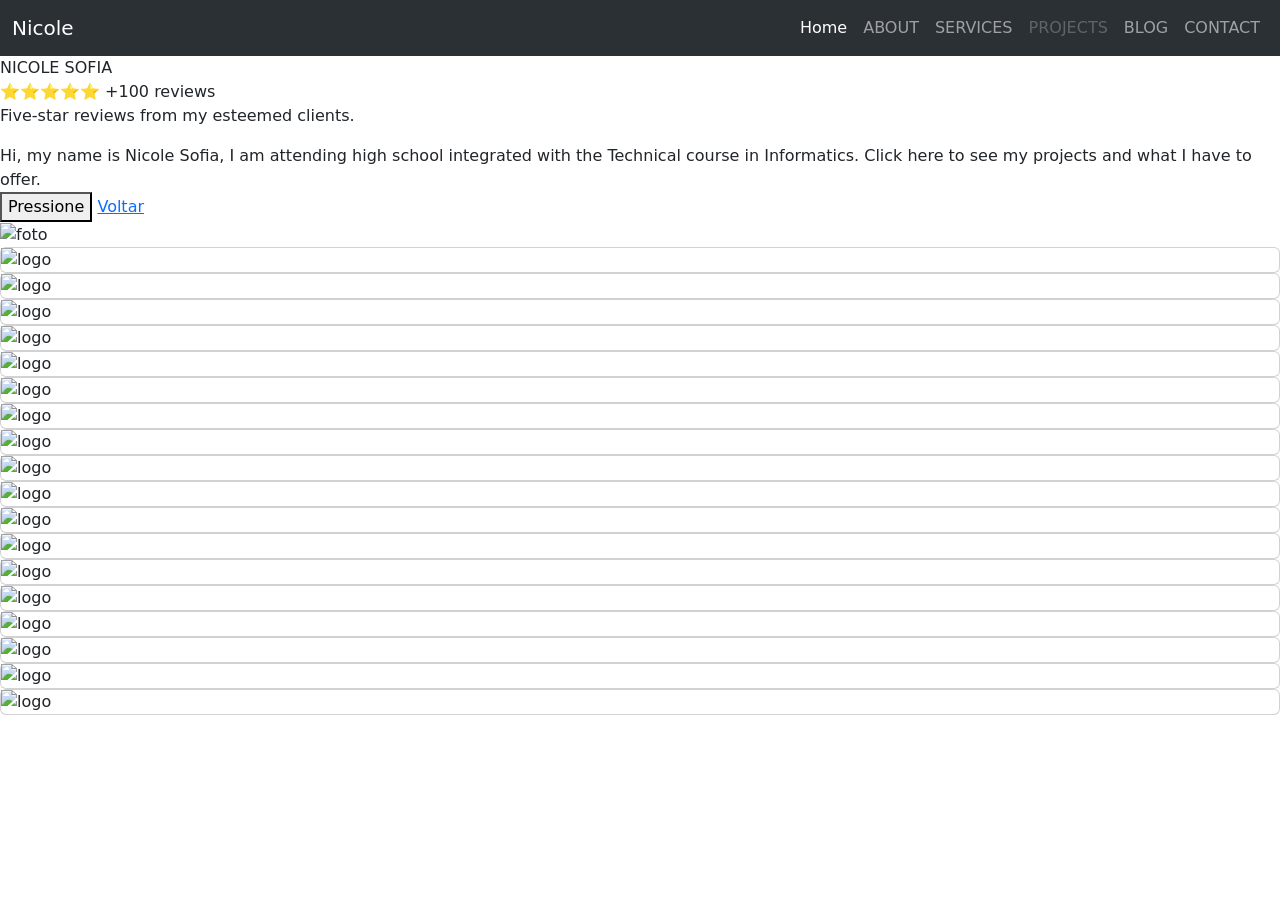
==== index2.html @ 150816fe "Rename index2.html.html to index2.html" ====
<!DOCTYPE html>
<html lang="en">
<head>
    <meta charset="UTF-8">
    <meta name="viewport" content="width=device-width, initial-scale=1.0">
    <title>Document</title>
    <link rel="stylesheet" href="estilo.css">
    <link rel="preconnect" href="https://fonts.googleapis.com">
    <link rel="preconnect" href="https://fonts.gstatic.com" crossorigin>
    <link href="https://fonts.googleapis.com/css2?family=Anton&display=swap" rel="stylesheet">

    <link href="https://cdn.jsdelivr.net/npm/bootstrap@5.3.8/dist/css/bootstrap.min.css" rel="stylesheet"
        integrity="sha384-sRIl4kxILFvY47J16cr9ZwB07vP4J8+LH7qKQnuqkuIAvNWLzeN8tE5YBujZqJLB" crossorigin="anonymous">
</head>
<body>
    
    <div class="pagina">
        <nav data-bs-theme="dark" class="navbar navbar-expand-lg bg-body-tertiary">
            <div class="container-fluid">
                <a class="navbar-brand" href="#">Nicole</a>
                <button class="navbar-toggler" type="button" data-bs-toggle="collapse" data-bs-target="#navbarNav"
                    aria-controls="navbarNav" aria-expanded="false" aria-label="Toggle navigation">
                    <span class="navbar-toggler-icon"></span>
                </button>
                <div class="collapse navbar-collapse" id="navbarNav">
                    <ul class="navbar-nav ms-auto">
                        <li class="nav-item">
                            <a class="nav-link active" aria-current="page" href="#">Home</a>
                        </li>
                        <li class="nav-item">
                            <a class="nav-link" href="#">ABOUT</a>
                        </li>
                        <li class="nav-item">
                            <a class="nav-link" href="#">SERVICES</a>
                        </li>
                        <li class="nav-item">
                            <a class="nav-link disabled" aria-disabled="true">PROJECTS</a>
                        </li>
                        <li class="nav-item">
                            <a class="nav-link" href="#">BLOG</a>
                        </li>
                        <li class="nav-item">
                            <a class="nav-link" href="#">CONTACT</a>
                        </li>
                    </ul>
                </div>
            </div>
        </nav>
        <section class="home">
                <div class="linha1">
                    <div class="anton-regular">NICOLE SOFIA</div>
                </div>

            <div class="col1">
                <div class="reviews">
                    <span>⭐⭐⭐⭐⭐</span>
                    <span>+100 reviews</span>
                    <div class="titulo-destaque">
                    <p>Five-star reviews from my esteemed clients.
        </p>
                    </div>
                  </div>
        </div>
            <div class="col3">
            <div class="titulo-destaque">Hi, my name is Nicole Sofia, I am attending high school integrated with the Technical course in Informatics. Click here to see my projects and what I have to offer.</div>
            <button class="botao">Pressione</button>
            <a href="file:///E:/Usu%C3%A1rios/0080889/Downloads/Portif%C3%B3lio/PaginaInicial.html" class="botao">Voltar</a>
        
        </div>
        <div class="img-topo">
            <img src="perfil.jpg" alt="foto">
          </div>
        </section>
        <section class="about">
            <div class="linha1a">
                <div class="carrosel">
                    <div class="group">
                <div class="card"> <img src="logo.jpg" alt="logo"></div>
                <div class="card"><img src="logo.jpg" alt="logo"></div>
                <div class="card"><img src="logo.jpg" alt="logo"></div>
                <div class="card"><img src="logo.jpg" alt="logo"></div>
                <div class="card"><img src="logo.jpg" alt="logo"></div>
                <div class="card"><img src="logo.jpg" alt="logo"></div>
            </div>
            <div class="group">
                <div class="card"><img src="logo.jpg" alt="logo"></div>
                <div class="card"><img src="logo.jpg" alt="logo"></div>
                <div class="card"><img src="logo.jpg" alt="logo"></div>
                <div class="card"><img src="logo.jpg" alt="logo"></div>
                <div class="card"><img src="logo.jpg" alt="logo"></div>
                <div class="card"><img src="logo.jpg" alt="logo"></div>
            </div>
            <div class="group">
                <div class="card"><img src="logo.jpg" alt="logo"></div>
                <div class="card"><img src="logo.jpg" alt="logo"></div>
                <div class="card"><img src="logo.jpg" alt="logo"></div>
                <div class="card"><img src="logo.jpg" alt="logo"></div>
                <div class="card"><img src="logo.jpg" alt="logo"></div>
                <div class="card"><img src="logo.jpg" alt="logo"></div>
            </div>
        </div>
    </div>
        </section>

        <section class="about"></section>
        <section class="service"></section>
        <section class="work"></section>
        <section class="contact"></section>
    </div>
</body>
</html>
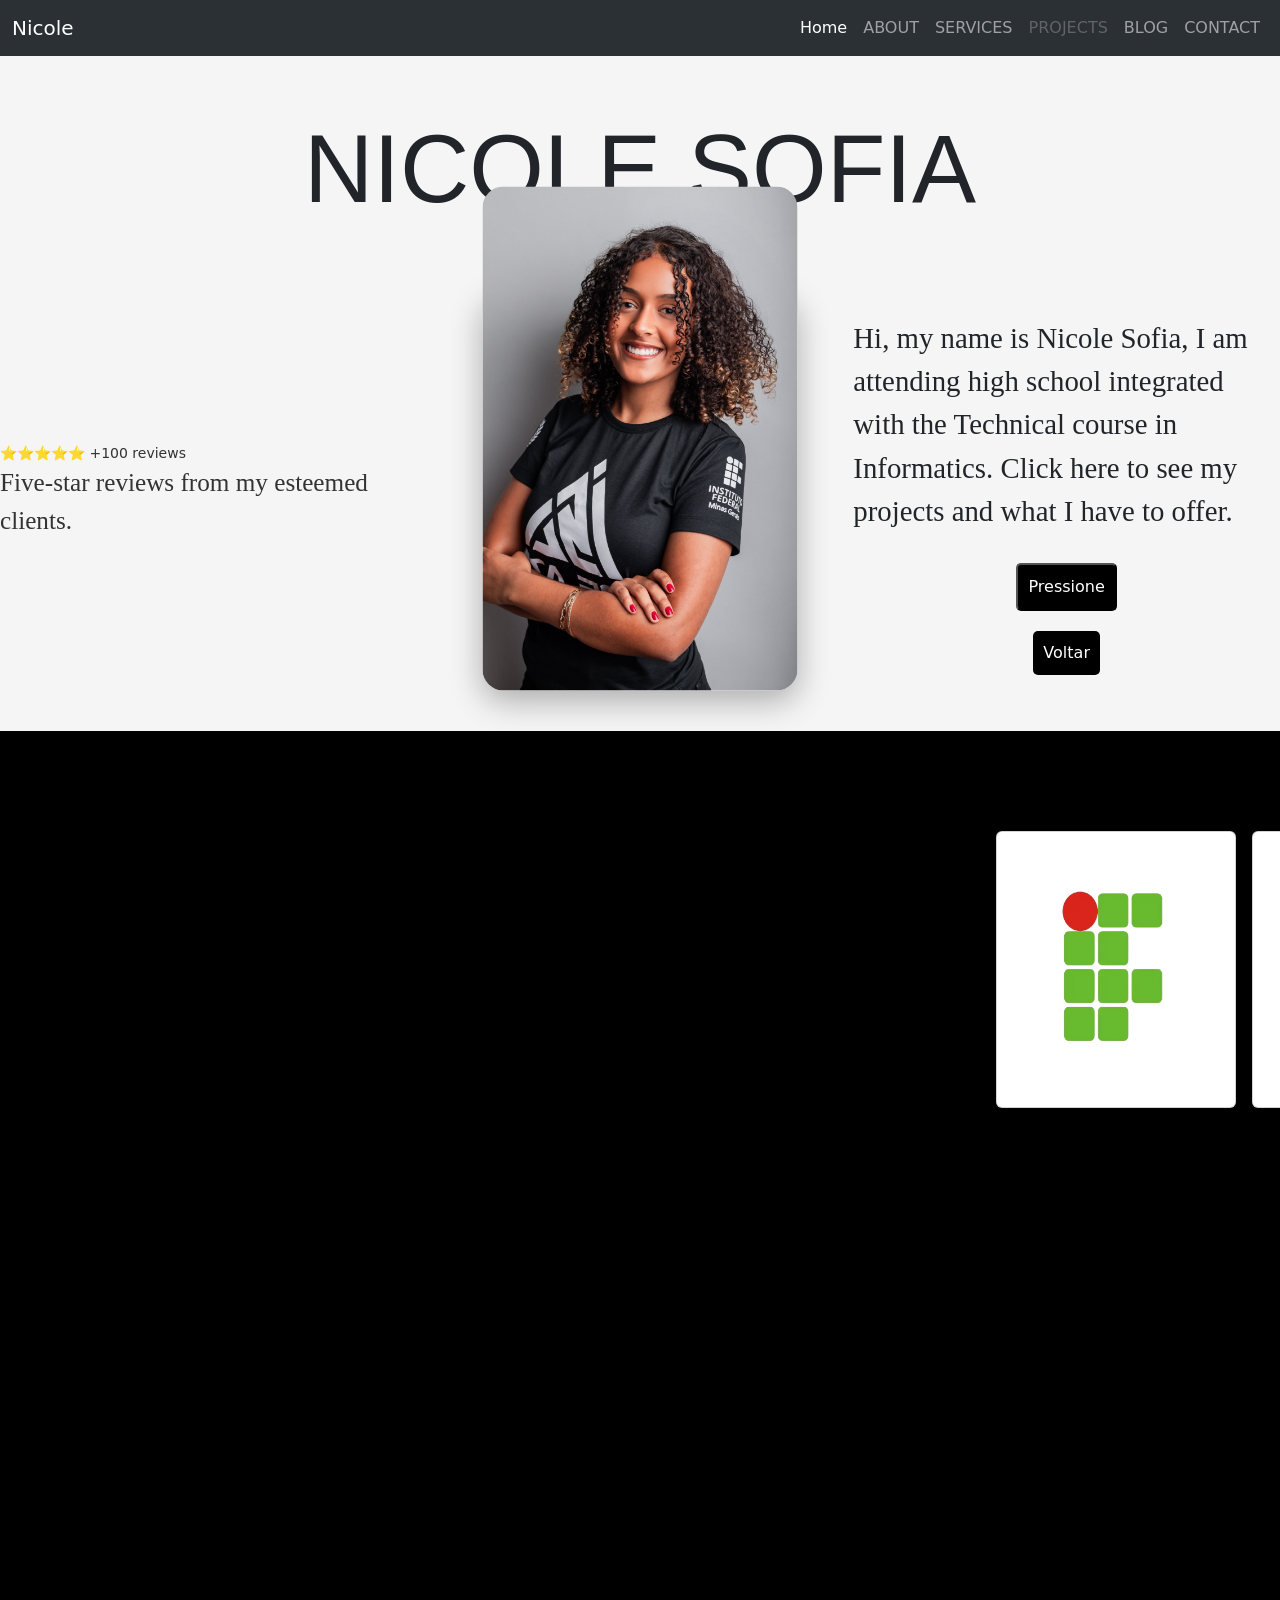
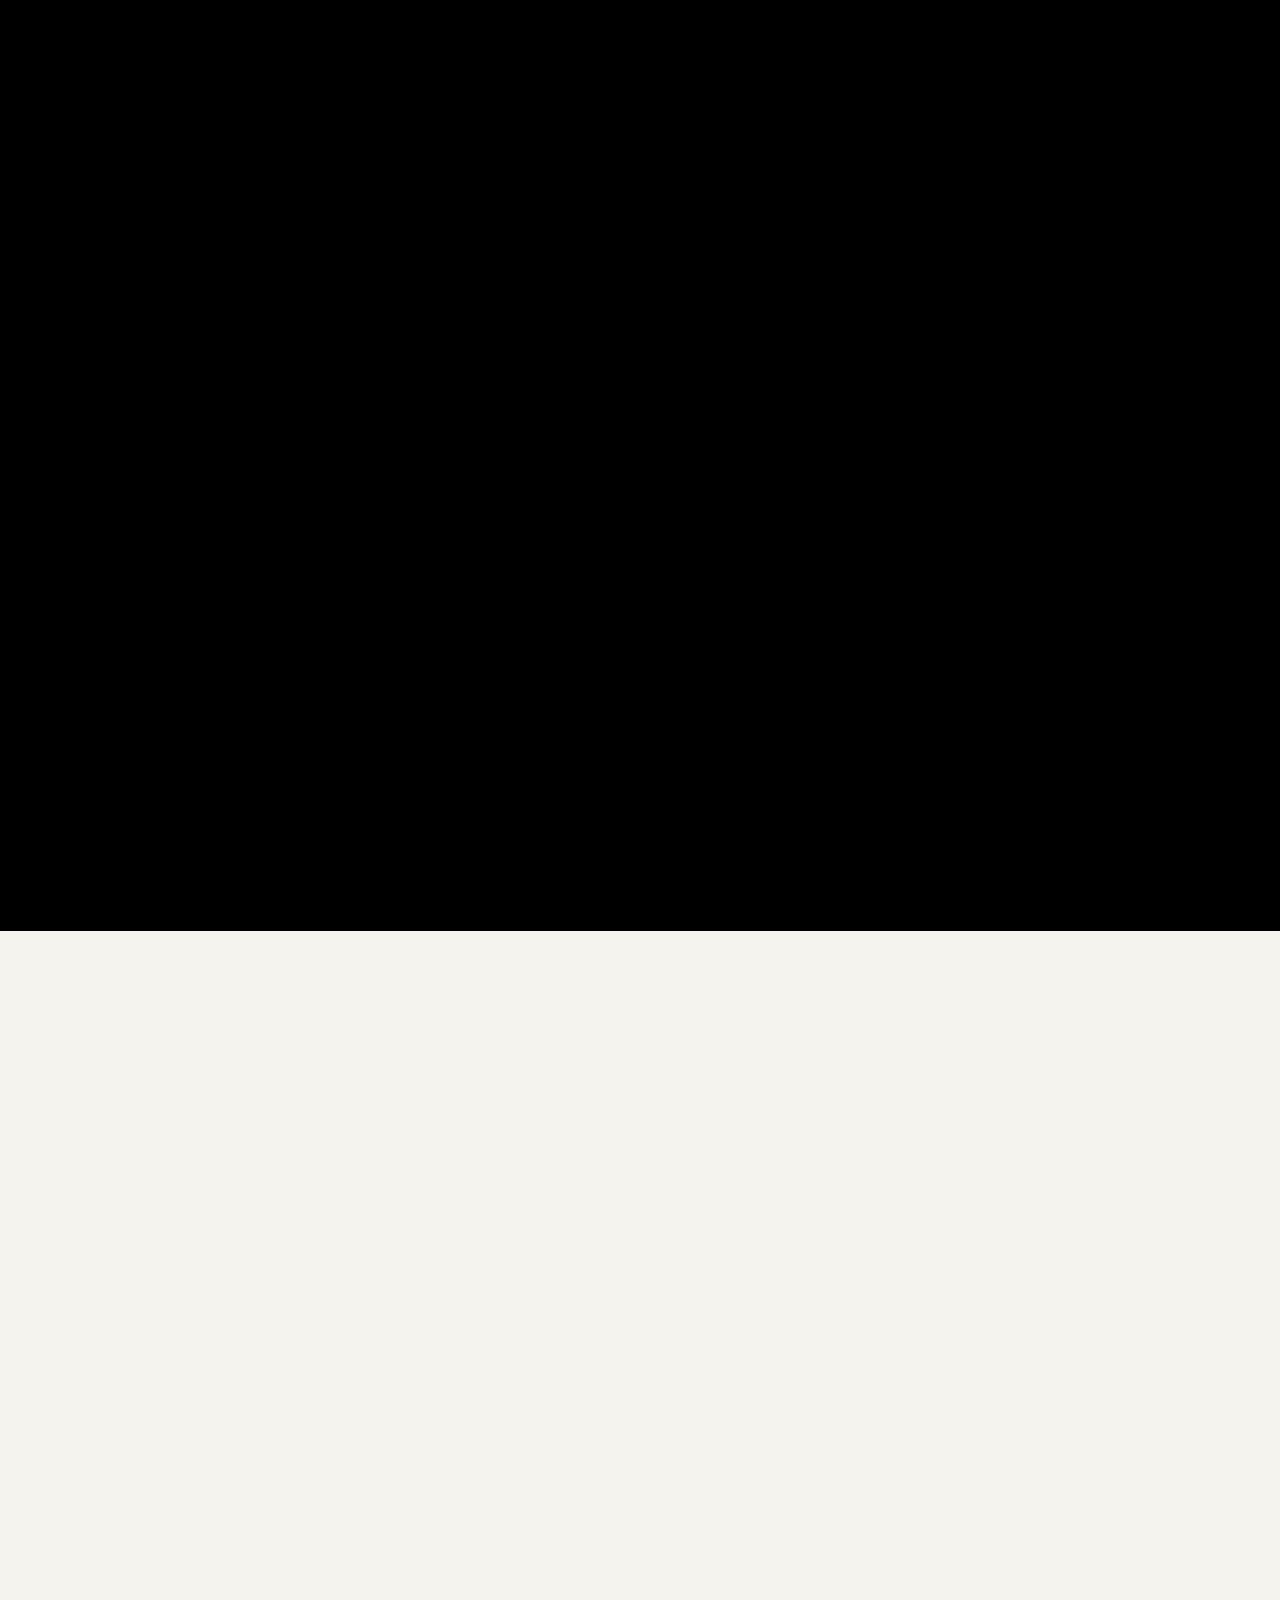
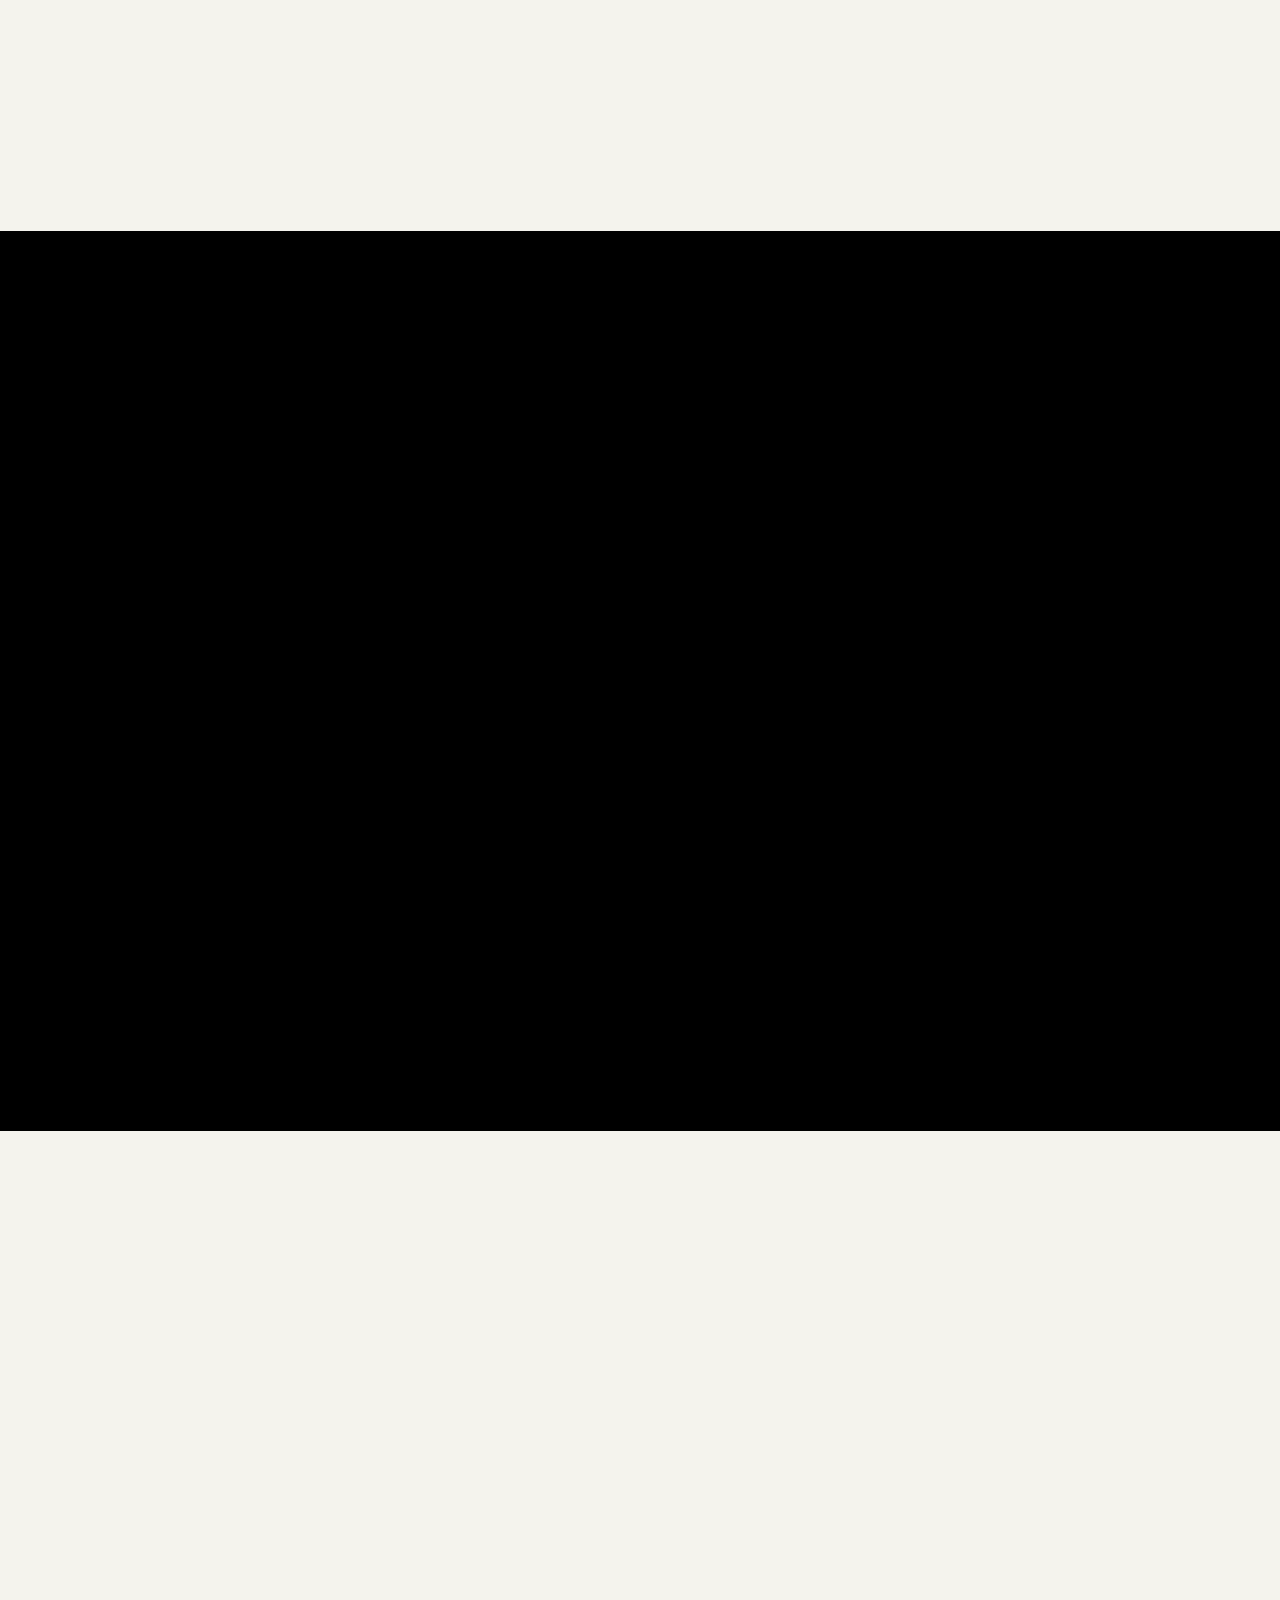
==== commit 2fbc4f27: "Update index2.html" ====
--- a/index2.html
+++ b/index2.html
@@ -71,36 +71,37 @@
             <img src="perfil.jpg" alt="foto">
           </div>
         </section>
-        <section class="about">
-            <div class="linha1a">
-                <div class="carrosel">
-                    <div class="group">
-                <div class="card"> <img src="logo.jpg" alt="logo"></div>
-                <div class="card"><img src="logo.jpg" alt="logo"></div>
-                <div class="card"><img src="logo.jpg" alt="logo"></div>
-                <div class="card"><img src="logo.jpg" alt="logo"></div>
-                <div class="card"><img src="logo.jpg" alt="logo"></div>
-                <div class="card"><img src="logo.jpg" alt="logo"></div>
-            </div>
-            <div class="group">
-                <div class="card"><img src="logo.jpg" alt="logo"></div>
-                <div class="card"><img src="logo.jpg" alt="logo"></div>
-                <div class="card"><img src="logo.jpg" alt="logo"></div>
-                <div class="card"><img src="logo.jpg" alt="logo"></div>
-                <div class="card"><img src="logo.jpg" alt="logo"></div>
-                <div class="card"><img src="logo.jpg" alt="logo"></div>
-            </div>
-            <div class="group">
-                <div class="card"><img src="logo.jpg" alt="logo"></div>
-                <div class="card"><img src="logo.jpg" alt="logo"></div>
-                <div class="card"><img src="logo.jpg" alt="logo"></div>
-                <div class="card"><img src="logo.jpg" alt="logo"></div>
-                <div class="card"><img src="logo.jpg" alt="logo"></div>
-                <div class="card"><img src="logo.jpg" alt="logo"></div>
-            </div>
+        
+    <section class="about">
+        <div class="linha1a">
+            <div class="carrosel">
+                <div class="group">
+            <div class="card"> <img src="logo.png" alt="logo"></div>
+            <div class="card"><img src="logo.png" alt="logo"></div>
+            <div class="card"><img src="logo.png" alt="logo"></div>
+            <div class="card"><img src="logo.png" alt="logo"></div>
+            <div class="card"><img src="logo.png" alt="logo"></div>
+            <div class="card"><img src="logo.png" alt="logo"></div>
+        </div>
+        <div class="group">
+            <div class="card"><img src="logo.png" alt="logo"></div>
+            <div class="card"><img src="logo.png" alt="logo"></div>
+            <div class="card"><img src="logo.png" alt="logo"></div>
+            <div class="card"><img src="logo.png" alt="logo"></div>
+            <div class="card"><img src="logo.png" alt="logo"></div>
+            <div class="card"><img src="logo.png" alt="logo"></div>
+        </div>
+        <div class="group">
+            <div class="card"><img src="logo.png" alt="logo"></div>
+            <div class="card"><img src="logo.png" alt="logo"></div>
+            <div class="card"><img src="logo.png" alt="logo"></div>
+            <div class="card"><img src="logo.png" alt="logo"></div>
+            <div class="card"><img src="logo.png" alt="logo"></div>
+            <div class="card"><img src="logo.png" alt="logo"></div>
         </div>
     </div>
-        </section>
+</div>
+    </section>
 
         <section class="about"></section>
         <section class="service"></section>
--- a/estilo.css
+++ b/estilo.css
@@ -0,0 +1,157 @@
+.anton-regular {
+    font-family: "Anton", sans-serif;
+    font-weight: 400;
+    font-style: normal;
+    font-size: 600%;
+  }
+  .titulo-destaque {
+        font-family: "Times New Roman", Times, serif;
+        font-size: 180%;
+        margin-bottom: 30px;
+  }
+  
+.home {
+        min-height: 75vh;
+        display: grid;
+        grid-template-columns: 1fr 1fr 1fr; 
+        grid-template-rows: 1fr 2fr;
+        place-items: center; 
+        background: #f5f5f5;
+      }
+
+.linha1{
+    grid-row: 1/2;
+    grid-column: 1/4;
+  
+}
+.col1{
+    grid-row: 2/3;
+    grid-column: 1/2;
+   
+}
+.col2{
+    grid-row: 2/3;
+    grid-column: 2/3;
+   
+}
+.col3{
+    grid-row: 2/3;
+    grid-column: 3/4;
+  
+}
+.col1, .col2, .col3 {
+    display: grid;
+    place-items: center;
+  }
+
+.about{
+    background-color: #000000;
+    height: 100vh;
+    display:grid;
+    grid-template-columns: 2fr 3fr 1fr;
+    grid-template-rows: 1fr 2fr 1fr;
+}
+
+.carrosel{
+  margin: 100px auto;
+  width: 100%;
+  border: none;
+  display: flex;
+  overflow-x: auto;
+}
+.carrosel::-webkit-scrollbar{
+  display:none;
+}
+.group{
+  display: flex;
+  align-items: center;
+  justify-content: center;
+  gap: 1em;
+  animation: spin 5s infinite linear;
+  padding-right: 1em;
+}
+
+.card{
+  flex: 0 0 5em;
+  height: 5em;
+  padding: 1em;
+  background: cornflowerblue;
+  font-size: 3rem;
+  border-radius: .2em;
+  text-align: center;
+  align-content: center;
+}
+
+@keyframes spin {
+  from {translate: 0;}
+  to {translate: -100%;}
+}
+.service{
+    background-color: #F4F3ED;
+    height: 100vh;
+}
+
+.work{
+    background-color: #000000;
+    height: 100vh;
+}
+
+.contact{
+    background-color: #F4F3ED;
+    height: 100vh;
+}
+
+.nome{
+    font-size: 400%;
+    
+}
+
+.img-topo {
+    position:relative;
+    grid-column: 2/3; 
+    grid-row: 2/3;    
+    justify-self: center;
+    align-self: center;
+    width: 300px;    
+    margin-bottom: 30px;
+    border-radius: 20px;
+    transform: scale(1.05);
+    box-shadow: 0 10px 30px rgba(0,0,0,0.3);
+    transition: transform 0.6s ease, box-shadow 0.6s ease;
+  }
+  
+ .img-topo img {
+    margin-top: -100px;
+    width: 100%; 
+    border-radius: 20px;
+  }
+
+  .img-topo:hover{
+    background: #1a5276;
+    transform: rotate(-10deg); 
+  }
+
+  .reviews {
+    align-items: center;
+    gap: 8px;
+    font-size: 14px;
+    color: #333;
+  }
+  
+  .reviews span:first-child {
+    color: gold;
+  }
+
+  .botao {
+    display: inline-block;
+    padding: 10px;/* topo - direita - baixo - esquerda*/
+    background: black;
+    color: white;
+    text-decoration: none;
+    border-radius: 5px;
+    margin-bottom: 20px;
+  }
+
+
+  
+ 
